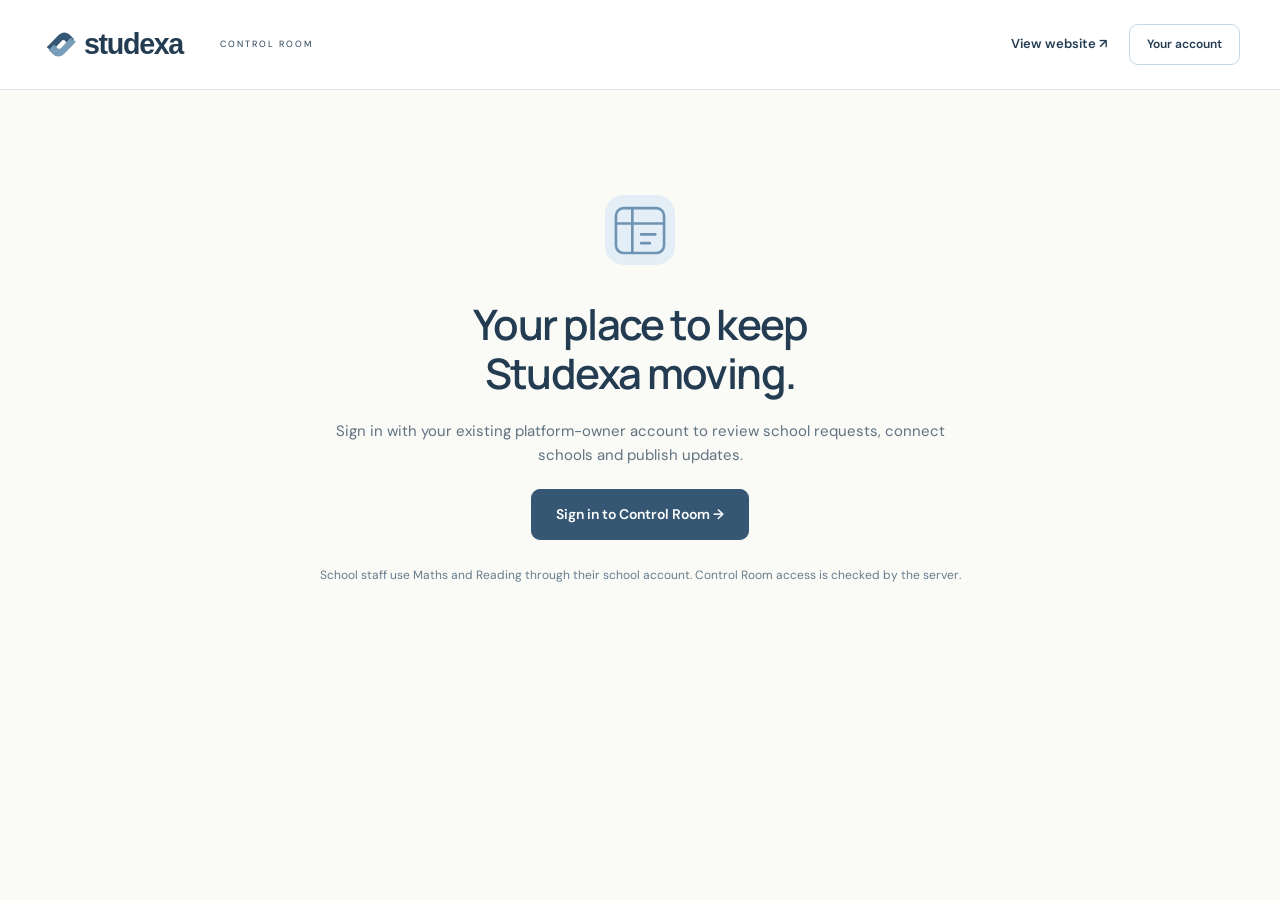
==== control-room.html @ ff0c2525 "." ====
<!doctype html><html lang="en-GB"><head><meta charset="utf-8"><meta name="viewport" content="width=device-width,initial-scale=1"><meta name="robots" content="noindex"><title>Studexa · Control Room</title><link rel="icon" href="studexa-mark.svg"><link rel="stylesheet" href="styles.css?v=1"></head><body data-control="true"><a class="skip" href="#main">Skip to content</a><header class="control-header"><a class="brand" href="index.html"><img src="studexa-logo.svg" alt="Studexa" width="150"></a><span>CONTROL ROOM</span><div class="actions"><a href="index.html" class="text-link">View website ↗</a><a href="#signin" class="button small secondary">Your account</a></div></header><main id="main" class="control-wrap"><div id="control"><section class="gate"><img src="control.svg" alt=""><h1>Your place to keep<br>Studexa moving.</h1><p>Sign in with your existing platform-owner account to review school requests, connect schools and publish updates.</p><a href="#signin" class="button">Sign in to Control Room →</a><p class="fine">School staff use Maths and Reading through their school account. Control Room access is checked by the server.</p></section></div></main><dialog id="panel" aria-labelledby="panel-title"><button id="close-panel" class="close ghost" aria-label="Close dialog">×</button><div id="panel-content"></div></dialog><div id="toast" role="status" aria-live="polite"></div><script src="config.js"></script><script type="module" src="control.mjs?v=1"></script></body></html>
---- styles.css ----
@import url('https://fonts.googleapis.com/css2?family=DM+Sans:wght@400;500;600;700&family=Manrope:wght@400;500;600;700;800&display=swap');
:root{--navy:#233c52;--blue:#355773;--pale:#dce9f2;--muted:#617281;--line:#dce3e8;--paper:#fafaf7;--font:'DM Sans',Arial,sans-serif;color-scheme:light}*{box-sizing:border-box}html{scroll-behavior:smooth;scroll-padding-top:30px}body{margin:0;background:var(--paper);color:var(--navy);font-family:var(--font);font-size:16px;line-height:1.6}h1,h2,h3{font-family:Manrope,Arial,sans-serif;line-height:1.15;letter-spacing:-1.6px;margin:0 0 22px}h1{font-size:clamp(43px,5.4vw,76px);font-weight:600}h2{font-size:clamp(33px,3.5vw,49px);font-weight:600}h3{font-size:25px;letter-spacing:-.8px}p{margin:0 0 22px;color:var(--muted)}a{color:inherit}button,input,textarea,select{font:inherit}button,a{-webkit-tap-highlight-color:transparent}button{cursor:pointer}.wrap{max-width:1240px;margin:auto;padding:0 32px}.announcement{padding:9px 20px;text-align:center;background:#dfeaf2;font-size:12px;font-weight:500;color:#345674}.announcement a{margin-left:10px;text-underline-offset:4px}.header{max-width:1370px;margin:auto;display:flex;align-items:center;gap:44px;padding:25px 36px}.brand{display:flex;flex-shrink:0}.brand img{display:block}nav{display:flex;gap:28px;align-items:center}.header nav{flex:1;justify-content:center;font-size:13px;font-weight:500}.header a{text-decoration:none}.header-actions{display:flex;gap:22px;align-items:center;font-size:13px}.button{display:inline-flex;align-items:center;justify-content:center;gap:22px;background:var(--blue);border:1px solid var(--blue);color:white;text-decoration:none;padding:15px 24px;border-radius:9px;line-height:1.4;font-size:14px;font-weight:600}.button:hover{background:#28475f}.button.small{padding:11px 17px;font-size:12px}.button.secondary{background:white;color:var(--navy);border-color:#c9d8e2}.button.light{background:#f8fbfd;color:#28465d;border-color:transparent}.button:disabled{opacity:.6;cursor:wait}.actions{display:flex;align-items:center;gap:22px;flex-wrap:wrap}.text-link{font-size:13px;text-decoration:none;font-weight:600}.text-link:hover{text-decoration:underline}.ghost{background:transparent;border:0;color:var(--navy);padding:8px 0;text-decoration:underline;text-underline-offset:4px;font-size:13px}.eyebrow{font-size:10px;font-weight:700;letter-spacing:2px;color:#5e7d95;margin-bottom:24px}.hero{display:grid;grid-template-columns:1fr 1fr;align-items:center;gap:32px;padding-top:62px;padding-bottom:80px;min-height:680px}.hero h1 em,.reading-intro em{font-family:Georgia,serif;font-weight:400;color:#6e92ad}.hero .lead{font-size:16px;line-height:1.9;margin:26px 0 30px}.connection{display:flex;align-items:center;gap:9px;margin-top:28px;font-size:11px}.connection img{width:25px}.hero-scene{position:relative;min-height:530px}.orbit{position:absolute;border-radius:50%;z-index:-1}.orbit-one{width:440px;height:440px;background:#e2edf4;right:-5px;top:5px}.orbit-two{width:340px;height:340px;border:1px solid #c6d8e6;left:-10px;top:45px}.mini{background:white;border:1px solid #d7e2e9;border-radius:15px;box-shadow:0 20px 50px #25496310;position:relative}.maths-mini{max-width:410px;padding:25px;transform:rotate(-4deg);margin:18px 28px 0 0}.mini-header{display:flex;align-items:center;gap:9px;font-size:12px;margin-bottom:21px}.mini-header img{width:27px}.mini-header span{margin-left:auto;font-size:7px;letter-spacing:1px;color:#61798e}.mini-tag{font-size:10px;color:#668297}.mini h2{font-size:25px;margin:11px 0}.equation{display:flex;gap:30px;align-items:center;margin:20px 0;font-size:48px;line-height:1}.operator{font-size:28px;color:#8c9eaa}.fraction-art{display:grid;grid-template-columns:repeat(4,1fr);height:60px;width:145px;border:1px solid #a2bacc;border-radius:8px;overflow:hidden;gap:3px;padding:4px}.fraction-art i{background:#7397b3}.fraction-art i:last-child{background:#edf2f5}.mini-bottom{display:flex;justify-content:space-between;border-top:1px solid #e4ebf0;padding-top:13px;margin:0;font-size:10px}.mini-bottom img{width:23px}.reading-mini{width:440px;margin:-3px 0 0 auto;padding:23px;background:#edf3f7;transform:rotate(4deg)}.reading-mini-content{display:flex;gap:23px;align-items:center}.reading-mini h3{font-size:23px;margin:12px 0}.reading-mini p{font-size:12px;margin:0 0 13px}.cover{width:96px;height:138px;border-radius:4px;box-shadow:3px 7px 12px #294a641a}.swatches{display:flex;gap:7px;align-items:center}.swatches i{width:17px;height:17px;background:#f6efd9;border:1px solid #b8cbd6;border-radius:50%}.swatches i:nth-child(2){background:#d9e9f4}.swatches i:nth-child(3){background:#304356}.swatches span{font-family:Georgia;font-size:12px;border-left:1px solid #b6cbd9;padding-left:10px}.scene-caption{display:block;text-align:right;font-size:9px;color:#698295;margin:30px 20px}.transition-band{background:#edf1f3;border-top:1px solid #e0e7eb;border-bottom:1px solid #e0e7eb;padding:42px 0}.transition-band .wrap{display:grid;grid-template-columns:.8fr 1.4fr 1.5fr;align-items:center;gap:40px}.transition-band h2{font-size:26px;letter-spacing:-.9px;margin:0}.transition-band p{font-size:13px;margin:0}.transition-band p:first-child{font-size:9px;letter-spacing:1.7px;color:#617e94}.services{padding-top:88px;padding-bottom:88px}.section-title{margin-bottom:35px}.section-title .eyebrow{margin-bottom:17px}.section-title p{font-size:14px}.service-pair{display:grid;grid-template-columns:1fr 1fr;gap:22px}.service{padding:40px 40px 35px;border-radius:18px;position:relative}.maths-service{background:#355773;color:white}.reading-service{background:#cbdde9;color:#29475e}.service .eyebrow{margin-top:25px;font-size:8px;letter-spacing:1.4px}.maths-service .eyebrow,.maths-service p{color:#d9e4ed}.reading-service p{color:#49667c}.service h3{font-size:31px}.service h3 span{display:block;margin-top:14px;font-size:19px;font-weight:400;letter-spacing:-.5px}.service p{font-size:14px;max-width:390px}.service ul{padding-left:19px;font-size:13px;line-height:2.2;margin-bottom:28px}.service-icon{width:62px;height:62px}.reading-lab{display:grid;grid-template-columns:.85fr 1.15fr;gap:80px;padding-top:20px;padding-bottom:100px;align-items:center}.reading-intro p{font-size:14px}.fine{font-size:12px!important;line-height:1.7;color:#687c8b}.reading-demo{background:white;border:1px solid #d2dee7;border-radius:17px;overflow:hidden;box-shadow:0 25px 70px #2e526510}.reader-toolbar{display:flex;justify-content:space-between;align-items:center;gap:12px;padding:14px 22px;border-bottom:1px solid #e1e8ec;font-size:11px}.reader-toolbar span{display:flex;align-items:center;gap:9px}.reader-toolbar img{width:23px}.reader-toolbar .ghost{font-size:10px}#reading-page{--reading-size:19px;--reading-spacing:1.8;background:#faf7ed;color:#33424c;padding:36px;transition:background .15s}#reading-page[data-colour=blue]{background:#e4eef5;color:#233c52}#reading-page[data-colour=night]{background:#253c4d;color:#e7eef4}#reading-page p,#reading-page small,#reading-page h3{color:inherit;font-family:inherit}#reading-page h3{font-size:28px;letter-spacing:0;margin-bottom:6px}#reading-page .author{font-size:12px;opacity:.7}#reading-page .chapter{font-family:var(--font);font-size:8px;letter-spacing:2px;opacity:.7}#excerpt p{font-size:var(--reading-size);line-height:var(--reading-spacing);transition:opacity .15s;margin-bottom:18px}#reading-page small{font-size:9px;opacity:.6}.with-guide #excerpt p{opacity:.28;cursor:pointer}.with-guide #excerpt p.current,.with-guide #excerpt p:focus{opacity:1}#reader-options{padding:20px 25px;display:grid;grid-template-columns:1fr 1fr 1fr;gap:12px}label{display:block;font-size:12px;font-weight:500;margin-bottom:17px}input,select,textarea{width:100%;padding:11px 13px;border-radius:7px;border:1px solid #cad7df;background:#fff;color:var(--navy);margin-top:7px;min-width:0}input[type=checkbox],input[type=radio]{width:17px;height:17px;accent-color:#355773;flex-shrink:0;margin:0}input[type=range]{padding:0;accent-color:#355773}fieldset{border:0;padding:0;margin:14px 0}legend{font-size:12px;font-weight:600;margin-bottom:10px}.check,fieldset label{display:flex;gap:10px;align-items:flex-start}.product-checks{display:flex;gap:20px;flex-wrap:wrap}#reader-options label{font-size:10px;margin-bottom:0}#reader-options select{font-size:10px;padding:8px}#reader-options fieldset{grid-column:1/-1;display:flex;gap:20px;margin:0}#reader-options .check{grid-column:1/-1}.school-section{background:#e4edf3;padding:70px 0}.school-grid{display:grid;grid-template-columns:1fr 1fr;gap:90px;align-items:center}.school-grid p{font-size:14px;max-width:440px}.school-steps{list-style:none;margin:0;padding:0}.school-steps li{display:flex;gap:22px;padding:24px 0;border-bottom:1px solid #cbdbe6}.school-steps li:last-child{border:0}.school-steps span{font-size:11px;border:1px solid #bdcfdd;border-radius:50%;width:31px;height:31px;display:grid;place-items:center;flex-shrink:0}.school-steps h3{font-size:20px;margin-bottom:10px}.school-steps p{font-size:13px;margin:0}.updates{padding-top:80px;padding-bottom:60px}.launch-note{padding:25px 0;border-top:1px solid #d4dfe6}.launch-note>span{font-size:9px;letter-spacing:1px;color:#71899b}.launch-note h3{margin:14px 0;font-size:23px}.launch-note p{font-size:14px;max-width:860px}.last-call{text-align:center;padding:45px 30px 80px}.last-call>img{width:47px;margin-bottom:20px}.last-call .text-link{display:block;margin-top:18px}.footer{border-top:1px solid #d9e1e6;display:flex;align-items:center;gap:25px;padding-top:30px;padding-bottom:35px;font-size:11px}.footer span{flex:1}.footer nav{gap:20px}.footer a{text-decoration:none}dialog{border:1px solid #d7e1e9;border-radius:20px;max-width:600px;width:calc(100% - 32px);max-height:90dvh;overflow:auto;padding:38px;color:var(--navy);background:var(--paper);box-shadow:0 30px 100px #152d4f40}dialog::backdrop{background:#152c4399;backdrop-filter:blur(3px)}dialog h2{font-size:31px}dialog p{font-size:13px}dialog .eyebrow{margin-top:10px}.close{position:absolute;right:18px;top:8px;font-size:29px;text-decoration:none}.form-grid{display:grid;grid-template-columns:1fr 1fr;gap:15px}#form-status{color:#a43d35;font-weight:500;min-height:0}.auth-links{display:flex;flex-wrap:wrap;gap:20px;margin-top:17px}.account-schools article{padding:20px 0;border-bottom:1px solid #d9e1e7}.account-schools h3{font-size:21px}.account-schools{margin:20px 0}details{margin:20px 0}summary{cursor:pointer;font-weight:600;font-size:13px;margin:15px 0}.success-art{width:60px;margin-bottom:25px}.preserve-lines{white-space:pre-wrap;overflow-wrap:anywhere}#toast{position:fixed;bottom:25px;left:50%;transform:translateX(-50%);background:#233c52;color:white;border-radius:9px;padding:13px 22px;z-index:100;max-width:90vw;font-size:13px;opacity:0;pointer-events:none}#toast.show{opacity:1}.demo-banner{text-align:center;font-size:11px;background:#f3e9cc;padding:6px;color:#645737}.skip{position:absolute;top:-100px;left:10px;background:white;padding:12px;z-index:200}.skip:focus{top:10px}:focus-visible{outline:3px solid #6a93b3;outline-offset:4px}.mobile{display:none}.control-header{display:flex;gap:30px;align-items:center;padding:23px 40px;background:white;border-bottom:1px solid var(--line)}.control-header>span{font-size:9px;letter-spacing:2px;flex:1}.control-wrap{max-width:1400px;margin:0 auto;padding:40px 30px}.control-layout{display:grid;grid-template-columns:220px minmax(0,1fr);gap:40px}.control-nav{position:sticky;top:25px;align-self:start}.control-nav button{display:flex;align-items:center;gap:11px;border:0;background:transparent;border-radius:9px;width:100%;padding:13px;text-align:left;color:#577186;font-size:13px;margin-bottom:5px}.control-nav button.active{background:#dfeaf2;color:#234862;font-weight:700}.control-nav button img{width:28px}.control-nav button span{margin-left:auto;font-size:11px}.control-nav .fine{margin:35px 12px 10px}.control-content h1{font-size:36px}.control-content .section-title{margin-bottom:27px}.control-content p{font-size:13px}.control-card{background:white;border:1px solid #dce4e9;border-radius:14px;padding:28px;margin-bottom:22px}.control-card h2{font-size:25px;letter-spacing:-.7px}.metrics{display:grid;grid-template-columns:repeat(3,1fr);gap:17px;margin-bottom:25px}.metrics article{background:#e4eef5;border:1px solid #d8e4ed;border-radius:13px;padding:22px;display:grid;grid-template-columns:1fr 1fr}.metrics img{width:42px}.metrics strong{font-size:38px;justify-self:end;font-weight:500}.metrics span{grid-column:1/-1;font-size:12px;margin-top:15px}.service-summary{display:grid;grid-template-columns:1fr 1fr;gap:30px}.service-summary img{width:45px}.service-summary h3{font-size:20px;margin:12px 0}.gate{max-width:650px;margin:65px auto;text-align:center}.gate img{width:70px;margin-bottom:28px}.gate h1{font-size:42px}.gate p{font-size:15px}.gate .fine{margin-top:25px}.request-top{display:flex;gap:20px;justify-content:space-between}.request-top small{font-size:11px}.pill{font-size:8px;letter-spacing:1px;color:#4b7290;background:#e8f0f6;border-radius:20px;padding:6px 10px;display:inline-block;margin-bottom:12px}.danger{color:#a13c3c}.table-scroll{overflow:auto}table{width:100%;border-collapse:collapse;font-size:12px;text-align:left}th{background:#f0f4f7;font-size:10px;letter-spacing:.5px;padding:13px}td{padding:16px 13px;border-bottom:1px solid #e5ebef;vertical-align:top}.update-row{display:flex;align-items:flex-start;justify-content:space-between;gap:20px;padding:20px 0;border-top:1px solid #e0e7eb}.update-row .button{flex-shrink:0}.invitation{background:#eaf3f6}.control-card form{max-width:700px}
@media(max-width:1050px){.header{gap:20px;padding:22px}.header nav{gap:15px}.hero{gap:20px}.reading-mini{width:365px}.reading-mini h3{font-size:20px}.maths-mini{margin-right:10px}.reading-lab{gap:40px}.footer{flex-wrap:wrap}.footer nav{width:100%}.hero .actions{gap:15px}.orbit-one{width:350px;height:350px}.transition-band .wrap{gap:25px}}
@media(max-width:760px){.wrap{padding-left:23px;padding-right:23px}.header{flex-wrap:wrap;padding:20px;gap:16px}.header .brand img{width:128px}.mobile{display:block;margin-left:auto}.header-actions{gap:13px}.header-actions .signin{display:none}.header nav{display:none;order:5;width:100%;flex-basis:100%;flex-wrap:wrap;justify-content:flex-start}.header nav.open{display:flex}.hero{grid-template-columns:1fr;padding-top:30px;padding-bottom:35px;gap:20px;overflow:hidden}.hero h1{font-size:55px}.hero .lead{font-size:14px}.hero-scene{min-height:480px;max-width:470px;width:100%;margin:auto;padding:15px 10px}.maths-mini{max-width:330px;padding:22px;margin-right:20px}.reading-mini{width:min(340px,100%);padding:20px}.mini-header span{display:none}.mini h2{font-size:24px}.reading-mini-content{gap:15px}.cover{width:78px;height:112px}.reading-mini h3{font-size:20px}.orbit-one{right:0;top:35px;width:310px;height:310px}.orbit-two{width:280px;height:280px;top:50px;left:5px}.transition-band{padding:32px 0}.transition-band .wrap{grid-template-columns:1fr;gap:20px}.transition-band h2{font-size:30px}.service-pair,.reading-lab,.school-grid{grid-template-columns:1fr}.services{padding-top:55px;padding-bottom:55px}.service{padding:28px}.reading-lab{padding-bottom:55px;gap:26px}#reading-page{padding:27px}#reader-options{padding:18px;grid-template-columns:1fr 1fr}#reader-options label:nth-child(3){grid-column:1/-1}.school-section{padding:45px 0}.school-grid{gap:20px}.updates{padding-top:50px}.last-call{padding-bottom:50px}.footer{gap:17px}.footer span{flex-basis:100%;order:2}.footer nav{flex-wrap:wrap;gap:13px}.form-grid{grid-template-columns:1fr;gap:0}dialog{padding:30px 23px}.control-header{padding:20px;gap:12px;flex-wrap:wrap}.control-header .brand img{width:122px}.control-header .actions{gap:12px}.control-header>span{font-size:8px}.control-wrap{padding:25px 17px}.control-layout{grid-template-columns:1fr;gap:25px}.control-nav{position:static;display:flex;flex-wrap:wrap;gap:5px}.control-nav .eyebrow,.control-nav .fine{display:none}.control-nav button{width:auto;font-size:11px;padding:9px}.control-nav button img{width:23px}.control-content h1{font-size:30px}.metrics{gap:9px}.metrics article{padding:13px;display:block}.metrics strong{display:block;font-size:30px}.metrics span{display:block;font-size:10px}.metrics img{width:30px}.control-card{padding:22px}.service-summary{gap:20px}.request-top{flex-wrap:wrap;gap:0}.request-top h2{font-size:23px}.update-row{flex-wrap:wrap}.gate{margin:25px auto}.gate h1{font-size:35px}.announcement{font-size:10px}}
@media(prefers-reduced-motion:reduce){html{scroll-behavior:auto}*{transition:none!important}}
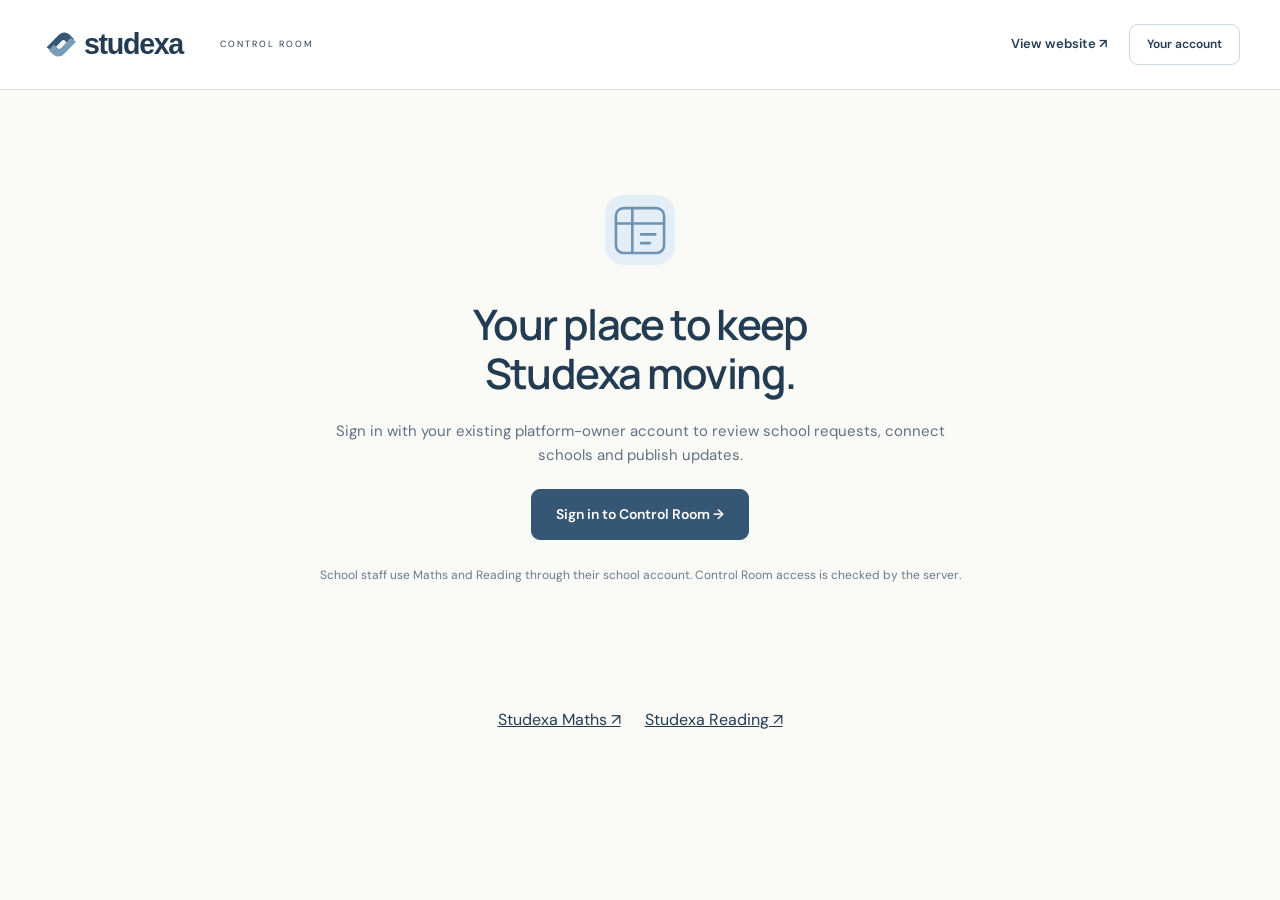
==== commit 38b3fd17: ".." ====
--- a/control-room.html
+++ b/control-room.html
@@ -1 +1 @@
-<!doctype html><html lang="en-GB"><head><meta charset="utf-8"><meta name="viewport" content="width=device-width,initial-scale=1"><meta name="robots" content="noindex"><title>Studexa · Control Room</title><link rel="icon" href="studexa-mark.svg"><link rel="stylesheet" href="styles.css?v=1"></head><body data-control="true"><a class="skip" href="#main">Skip to content</a><header class="control-header"><a class="brand" href="index.html"><img src="studexa-logo.svg" alt="Studexa" width="150"></a><span>CONTROL ROOM</span><div class="actions"><a href="index.html" class="text-link">View website ↗</a><a href="#signin" class="button small secondary">Your account</a></div></header><main id="main" class="control-wrap"><div id="control"><section class="gate"><img src="control.svg" alt=""><h1>Your place to keep<br>Studexa moving.</h1><p>Sign in with your existing platform-owner account to review school requests, connect schools and publish updates.</p><a href="#signin" class="button">Sign in to Control Room →</a><p class="fine">School staff use Maths and Reading through their school account. Control Room access is checked by the server.</p></section></div></main><dialog id="panel" aria-labelledby="panel-title"><button id="close-panel" class="close ghost" aria-label="Close dialog">×</button><div id="panel-content"></div></dialog><div id="toast" role="status" aria-live="polite"></div><script src="config.js"></script><script type="module" src="control.mjs?v=1"></script></body></html>
+<!doctype html><html lang="en-GB"><head><meta charset="utf-8"><meta name="viewport" content="width=device-width,initial-scale=1"><meta name="robots" content="noindex"><title>Studexa · Control Room</title><link rel="icon" href="studexa-mark.svg"><link rel="stylesheet" href="styles.css?v=1"></head><body data-control="true"><a class="skip" href="#main">Skip to content</a><header class="control-header"><a class="brand" href="index.html"><img src="studexa-logo.svg" alt="Studexa" width="150"></a><span>CONTROL ROOM</span><div class="actions"><a href="index.html" class="text-link">View website ↗</a><a href="#signin" class="button small secondary">Your account</a></div></header><main id="main" class="control-wrap"><div id="control"><section class="gate"><img src="control.svg" alt=""><h1>Your place to keep<br>Studexa moving.</h1><p>Sign in with your existing platform-owner account to review school requests, connect schools and publish updates.</p><a href="#signin" class="button">Sign in to Control Room →</a><p class="fine">School staff use Maths and Reading through their school account. Control Room access is checked by the server.</p></section></div></main><nav aria-label="Studexa learning websites" style="display:flex;flex-wrap:wrap;justify-content:center;gap:1.5rem;padding:1rem"><a data-sx-service href="https://studexa-learning.github.io/Studexa-Maths/">Studexa Maths ↗</a><a data-sx-service href="https://studexa-learning.github.io/Studexa-Reading/">Studexa Reading ↗</a></nav><dialog id="panel" aria-labelledby="panel-title"><button id="close-panel" class="close ghost" aria-label="Close dialog">×</button><div id="panel-content"></div></dialog><div id="toast" role="status" aria-live="polite"></div><script src="service-links.js"></script><script src="config.js?v=links1"></script><script type="module" src="control.mjs?v=1"></script></body></html>
